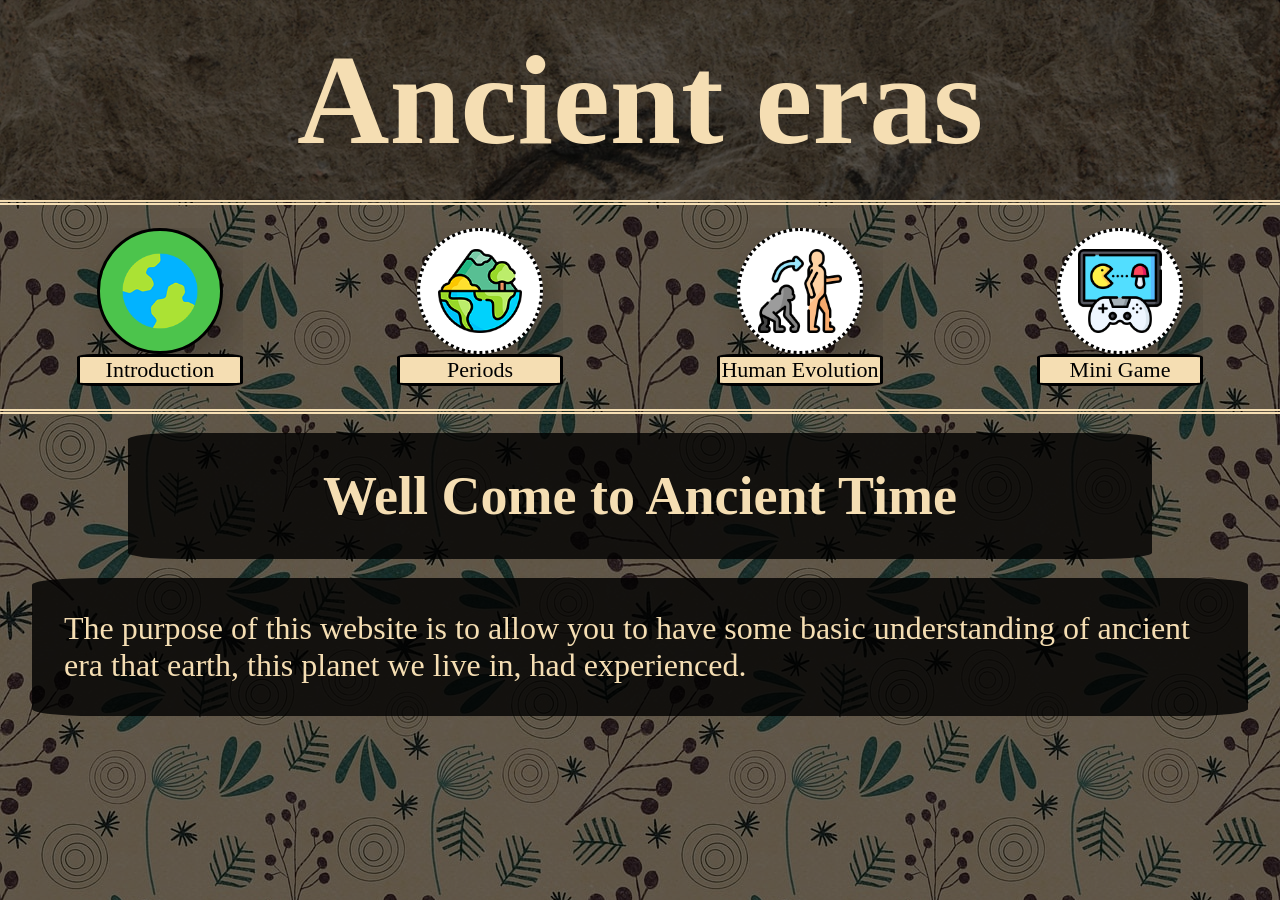
==== index.html @ f440abe7 "upload html" ====
<!DOCTYPE html>
<html lang="en">

<head>
    <meta charset="UTF-8">
    <meta name="viewport" content="width=device-width, initial-scale=1.0">
    <title>Ancient Time</title>
    <link rel="stylesheet" href="css/style.css">
    <script src="js/script.js" defer></script>
</head>

<body>
    <header>

        <!-- web header  -->
        <h1 id="header">Ancient eras</h1>

        <!-- navigation bar to different page -->
        <nav>

            <!-- button use to fold the nav buttons, use in mobile view -->
            <label for="foldNav" id="foldNavButton" class="radioButton"><img src="img/menu.png"
                    alt="icon of menu"></label>
            <input type="checkbox" id="foldNav" class="radioButton  hide">

            <!-- navigation bar located at top -->
            <div id="topNav" class="hide">

                <!-- button nav to intro page -->
                <div>
                    <!-- icon -->
                    <label for="introRadio" class="radioButtonSelected"><img src="img/global.png"
                            alt="img of earth"></label>

                    <!-- label  -->
                    <p>Introduction</p>

                    <!-- radio button  -->
                    <input type="radio" class="radioButton hide" name="sectionDisplay" id="introRadio" checked=checked>
                </div>

                <!-- button nav to period page -->
                <div>
                    <!-- icon  -->
                    <label for="periodsRadio" class="radioButton"><img src="img/nature.png"
                            alt="icon of nature"></label>

                    <!-- label  -->
                    <p>Periods</p>

                    <!-- radio button  -->
                    <input type="radio" class="radioButton hide" name="sectionDisplay" value="periods" id="periodsRadio">
                </div>

                <!-- button nav to human evolution  -->
                <div>
                    <!-- icon  -->
                    <label for="evoRadio" class="radioButton"><img src="img/evolution.png"
                            alt="icon of evolution"></label>

                    <!-- label -->
                    <p>Human Evolution</p>

                    <!-- radio button  -->
                    <input type="radio" class="radioButton hide" name="sectionDisplay" value="evo" id="evoRadio">
                </div>

                <!-- button nav to mini game page -->
                <div>
                    <!-- icon  -->
                    <label for="miniGameRadio" class="radioButton"><img src="img/game-console.png"
                            alt="icon of game"></label>

                    <!-- label -->
                    <p>Mini Game</p>

                    <!-- radio button -->
                    <input type="radio" class="radioButton hide" name="sectionDisplay" value="miniGame" id="miniGameRadio">
                </div>
            </div>


        </nav>
    </header>

    <main>

        <!-- page to intro about the web -->
        <div id="intro" class="page">

            <!-- title of the page -->
            <h2>Well Come to Ancient Time</h2>

            <!-- content of the page -->
            <p>The purpose of this website is to allow you
                to have some basic understanding of ancient
                era that earth, this planet we live in, had
                experienced.</p>
        </div>

        <!-- page to intro about different period -->
        <div id="periods" class="page hide">

            <!-- title of the page -->
            <h2>Paleozoic Era</h2>

            <!-- Time table for different period -->
            <div class="timeTable">

                <ul class="timeTableSlot">
                    <li class="timeLabel">
                        542 million years - 485 million years ago
                    </li>
                    <li class="timeSlot selected">
                        Cambrian Period
                    </li>
                </ul>


                <ul class="timeTableSlot">
                    <li class="timeLabel">
                        480 million years - 440 million years ago
                    </li>
                    <li class="timeSlot">
                        Ordovician Period
                    </li>
                </ul>


                <ul class="timeTableSlot">
                    <li class="timeLabel">
                        440 million years - 419 million years ago
                    </li>
                    <li class="timeSlot">
                        Silurian Period
                    </li>
                </ul>


                <ul class="timeTableSlot">
                    <li class="timeLabel">
                        419 million years - 358 million years ago
                    </li>
                    <li class="timeSlot">
                        Devonian Period
                    </li>
                </ul>


                <ul class="timeTableSlot">
                    <li class="timeLabel">
                        355 million years - 295 million years ago
                    </li>
                    <li class="timeSlot">
                        Carboniferous Period
                    </li>
                </ul>

                <ul class="timeTableSlot">
                    <li class="timeLabel">
                        355 million years - 295 million years ago
                    </li>
                    <li class="timeSlot">
                        Permian Period
                    </li>
                </ul>

            </div>

            <!-- section that intro cambrain period -->
            <div id="cambrianPeriod" class="period">

                <!-- sub title of the section -->
                <h3>Cambrian Period</h3>

                <!-- basic intro of the period -->
                <p>Cambrian period is the first period of
                    Phanerozoic Eon, starting from this
                    era higher animal, which has more complex
                    body structure than algae, starting to appear
                    on earth, such as Arthropoda, Bivalvia and
                    Cephalopoda.</p>

                <div>
                    <img src="img/plectronoceras_cambria.jpg" alt="image of plectronoceras">
                    <p class="remark">(Image of Cephalopoda)</p>
                </div>

                <!-- intro to the creature live in cambrain -->
                <div>
                    <img src="img/trilobita.jpeg" alt="image of trilobita">
                    <p class="remark">(Image of trilobita)</p>

                    <p class="remark">In this period, triploblastica first appeared.
                        This means creatures is able to grow out things
                        like bone, muscle and etc, this allow creatures
                        to evolute out shall, foot, pliers and etc.</p>
                </div>

                <div>
                    <img src="img/anomalocaris.jpeg" alt="image of anomalocaris">
                    <p class="remark">(Image of anomalocaris)</p>
                </div>

                <p>anomalocaris is a representative type of creature
                    that born in cambrian period, it one of the ancestors
                    of the Arthropoda
                </p>
            </div>

            <div id="ordovicianPeriod" class="period">

                <!-- title -->
                <h3>Ordovician period</h3>

                <!-- intro about the period -->
                <p>Ordovician period start with the separate and
                    movement of earth's plates, this create
                    epicontinental sea increase the living space
                    for the creatures, it also cause mineral store
                    in to land fall into sea, provide more nutrition
                    for the creatures to grow.
                </p>

                <div>
                    <img src="img/cambria_map.png" alt="world map during cambria">
                    <p class="remark">World map during cambria</p>
                </div>

                <div>
                    <img src="img/ordovician_map.png" alt="world map during ordovician">
                    <p class="remark">World map during ordovician</p>
                </div>

                <p>In this period, the separated land also create
                    different living area, so there is a great
                    increase of variety of creatures
                </p>

                <!-- intro to creatures live in this period -->
                <h3>Different kind of evolution of plectronoceras
                    in ordovician:</h3>

                <div>
                    <img src="img/cameroceras_by_willdinomaster55_dbioisf-350t.jpg" alt="image of cameroceras">
                    <p class="remark">(Image of Cameroceras)</p>
                    <p class="remark">Cameroceras is an evolution of Cephalopoda, it can grow up to 9 meter length, it
                        is a top predator of its living region.</p>
                </div>

                <div>
                    <img src="img/ascocerida.jpg" alt="image of ascocerida">
                    <p class="remark">(Image of Ascocerida)</p>
                    <p class="remark">Ascocerida is an evolution of Cephalopoda.</p>
                </div>

                <div>
                    <img src="img/tarphycerida.jpeg" alt="image of cameroceras">
                    <p class="remark">(Image of Tarphycerida)</p>
                    <p class="remark">Tarphycerida is an evolution of Cephalopoda.</p>
                </div>

                <!-- how it end -->
                <p>Ordovician end with a mass extinction, one of the
                    possible reason of this mass extinction is the
                    gamma-ray burst from space, damage the ozonosphere
                    of earth, cause the UV ray from sun kill most of the
                    plankton in water, at the same time it also create
                    particles that block the sunlight cause the temperature
                    drop.
                </p>
            </div>


            <div id="silurianPeriod" class="period">

                <!-- title -->
                <h3>Silurian period</h3>

                <!-- intro to the period -->
                <p>Silurian period has a few important things happened,
                    first due to evolution and the grow in population
                    of arthropods, some arthropods slowly move their living
                    area from sea to land, like arachnids. Second, in
                    this period, fishes evolved jaws, this means the bite
                    force of fish increase greatly, fish starting to
                    become the new predator in water.
                </p>

                <div>
                    <img src="img/silurian_fishes.jpg" alt="fishes in silurian">
                    <p class="remark">fishes in silurian</p>
                </div>

            </div>


            <div id="devonianPeriod" class="period">

                <!-- title -->
                <h3>Devonian period</h3>

                <!-- intro to the period -->
                <p>Devonian period also call a era of fish, fish make
                    use of their jaws, sharp teeth and the ability to
                    swim, they became new predator in water. This is
                    because most of the predator in the past few period
                    can only clinging to the bottom of the water, so the
                    fish can easily attack from their top.
                </p>

                <div>
                    <img src="img/devonian_underwater.jpg" alt="devonian fish underwater">
                    <p class="remark">(fishes under the water)</p>
                    <p class="remark">The fish on the drawing is call dunkleosteus
                        one of the top predator in devonian under the water, the prey
                        call Eurypterida which is the top predator in devonian period.
                    </p>
                </div>

                <p>
                    In this period, the body size and population of fish
                    had greatly increased, but be cause of that, the
                    ecological niche in water had became saturated, so
                    the lobe-finned fish had slow move to land.
                </p>

                <div>
                    <img src="img/devonian_fish_onland.jpg" alt="fish on land">
                    <p class="remark">(Fish move to land)</p>
                </div>

                <!-- how the period end -->
                <p>
                    Devonian period, also end with a mass extinction. The
                    mass extinction start with the grow in plant's
                    population, because in devonian period, there is lack
                    of creature that will eat plants, so the concentration
                    of CO2 decrease, cause the temperature to drop. At the
                    same time, the algae in water is also increased,
                    these algae dead in water will be decompose in to
                    toxic gas, poison the sea creatures.
                </p>

            </div>

            <div id="carboniferousPeriod" class="period">

                <!-- title -->
                <h3>Carboniferous period</h3>

                <!-- intro to the period -->
                <p>In this period, plant further evoluted wooden structure,
                    tree first time came to this world.
                </p>

                <div>
                    <img src="img/carboniferous_tree.png" alt="artwork of trees in carboniferous">
                    <p class="remark">(trees in carboniferous)</p>
                </div>

                <!-- intro to the creatures that live in the period -->
                <p>
                    Due the evolution of plant, earth's oxygen
                    concentration reach 35%, this allow the
                    arthropods that move to land in Silurian period
                    to grow into extremely big body size. also
                    in this period, the arthropods had evoluted into
                    similar insects etc.
                </p>

                <div>
                    <img src="img/carboniferous_bugs.jpeg" alt="artwork of bugs in carboniferous">
                    <p class="remark">(bugs in carboniferous)</p>
                </div>

                <p>
                    In this period, the quadrupeds that evoluted
                    from lobe-finned fish is able to live on land
                    already. Also the quadrupeds had evoluted into
                    newts like creatures.
                </p>

                <div>
                    <img src="img/carboniferous_quadrupeds.jpg" alt="artwork of quadrupeds in carboniferous">
                    <p class="remark">(quadrupeds in carboniferous)</p>
                    <p class="remark">The quadrupeds is call Diplocaulus,
                        one of the possible ancestor of the mammals</p>
                </div>

            </div>

            <div id="permianPeriod" class="period">

                <!-- title -->
                <h3>Permian Period</h3>

                <!-- intro to the period -->
                <p>In this period, chordates evolved amniotic membranes,
                    which freed them from dependence on water sources
                    for reproduction, allowing them to lay eggs
                    and reproduce on dry land.
                </p>

                <div>
                    <img src="img/amniotic_membrane.jpg" alt="img of showing amniotic membrane">
                    <p class="remark">(amniotic membrane)</p>
                </div>

                <!-- intro to the creature live in this period -->
                <p>
                    This led to the demise of terrestrial giant
                    arthropods such as insects, as in the past
                    the arthropods can stay away from water source
                    to avoid the great chordates predator. But
                    as chordates evolved amniotic membranes and
                    start to move to the dry land, the arthropods
                    had no where to hide. So the arthropods to
                    to evolve to small body size and mimicry to
                    survive.
                </p>

                <p>
                    In this period, chordates evolved into two branch,
                    reptilia which will evolved into dinosaur in the
                    future, another branch is mammalia which evolved
                    into mammals
                </p>

                <div>
                    <img src="img/permain_reptilia.webp" alt="artwork of reptilia in permain">
                    <p class="remark">(artwork of reptilia)</p>

                    <img src="img/permain_mammalia.jpeg" alt="artwork of mammalia in permain">
                    <p class="remark">(artwork of mammalia)</p>
                </div>

                <!-- how the period end -->
                <p>
                    Permian period, end with a mass extinction. It cause
                    by volcano eruption, a huge amount of SO<sub>2</sub> been emission
                    to the atmosphere, this cause a long period of acid rain,
                    which kill 95% species. In this mass extinction, only
                    a few type of small size mammalia survive,
                    their original ecological niche taken by reptilia and the
                    dinosaur era is going to come.

                </p>
            </div>
        </div>

        <!-- page to intro human evolution -->
        <div id="humanEVO" class="page hide">

            <h2>Evolution of human</h2>

            <!-- a timeline can navigate user to the specific evo stage -->
            <div id="timeLine">
                <form action="#" method="get" onsubmit="return false">

                    <h3>How many years ago: </h3>

                    <input type="range" name="yearsAgoBar" value="0">

                    <div>
                        <input type="number" name="yearsAgoNum" value="-542000000" min="-542000000" max="0">
                        <sub>(Years Ago)</sub>
                    </div>

                    <button type="submit"><strong>Go</strong></button>

                </form>
            </div>

            <div id="stageDetail">

                <!-- evo stage in cambrain period -->
                <div id="yunnanozoon" class="evoStage">
                    <h2>Yunnanozoon:</h2>
                    <p>Yunnanozoon was found in Cambrian period,
                        yunnanozoon is one of the oldest vertebrate
                        in the world.
                    </p>

                    <div>
                        <img src="img/yunnanozoon.jpg" alt="image of yunnanozoon">
                        <p class="remark">(image of yunnanozoon)</p>
                    </div>
                </div>

                <!-- evo stage in ordovician period -->
                <div id="agnatha" class="evoStage">
                    <h2>Agnatha:</h2>
                    <p>Agnatha was found in Ordovician period,
                        the creatures like yunnanozoon had evolve
                        into fish-like structure, but it is different
                        from the fish that we known.
                    </p>

                    <div>
                        <img src="img/agnatha.jpg" alt="image of agnatha">
                        <p class="remark">(image of agnatha)</p>
                    </div>
                </div>


                <!-- evo stage in devonian period -->
                <div id="entelognathusPrimordialis" class="evoStage">
                    <h2>Entelognathus Primordialis:</h2>
                    <p>Entelognathus Primordialis was found in the end of
                        Silurian period and Devonian period, the lobe-finned
                        fish evolved jaws and some fish try to move to land
                        for more survive resources.
                    </p>

                    <div>
                        <img src="img/entelognathusPrimordialis.jpeg" alt="image of entelognathus primordialis">
                        <p class="remark">(image of entelognathus primordialis)</p>
                    </div>
                </div>


                <!-- evo stage in carboniferous period -->
                <div id="lepospondyli" class="evoStage">
                    <h2>Lepospondyli: </h2>
                    <p>Lepospondyli was found in carboniferous period
                        at this period, the lobe-finned fish evolved
                        into land animal and the ancestors of mammals.
                    </p>

                    <div>
                        <img src="img/carboniferous_quadrupeds.jpg" alt="image of lepospondyli">
                        <p class="remark">(image of lepospondyli)</p>
                    </div>
                </div>


                <!-- evo stage in triassic period -->
                <div id="megazostrodon" class="evoStage">
                    <h2>Megazostrodon: </h2>
                    <p>Megazostrodon was found in triassic period, after
                        the mass extinction happened in permian and the
                        evolve of dinosaur, the mammals evolved into small
                        body size to survive through the period.
                    </p>

                    <div>
                        <img src="img/megazostrodon.webp" alt="image of megazostrodon">
                        <p class="remark">(image of megazostrodon)</p>
                    </div>
                </div>


                <!-- evo stage in after the Cretaceous extinction period -->
                <div id="plesiadapis" class="evoStage">
                    <h2>Plesiadapis:</h2>
                    <p>Plesiadapis is one of the oldest primates animal,
                        the world is cover with forest after the Cretaceous
                        extinction, so the megazostrodon evolved to able to
                        live on trees.
                    </p>

                    <div>
                        <img src="img/plesiadapis.jpg" alt="image of plesiadapis">
                        <p class="remark">(image of plesiadapis)</p>
                    </div>
                </div>

                <!-- first able to stand straight -->
                <div id="australopithecus" class="evoStage">
                    <h2>Australopithecus:</h2>
                    <p>Australopithecus is evolved plesiadapis, due to
                        climate change, the forest on earth start to decrease
                        the plesiadapis have to come down from trees and survive
                        on land, that cause the evolution from plesiadapis to
                        Australopithecus.
                    </p>

                    <div>
                        <img src="img/australopithecus.webp" alt="image of australopithecus">
                        <p class="remark">(image of australopithecus)</p>
                    </div>
                </div>

                <!-- first turn into human -->
                <div id="homoErectus" class="evoStage">
                    <h2>Homo erectus: </h2>
                    <p>Homo erectus is the further evolved of australopithecus,
                        as the brain capacity increase, homo erectus start to
                        gain intelligence, so homo erectus learned how to craft
                        and use tool to help with their survive.
                    </p>

                    <div>
                        <img src="img/homoErectus.jpg" alt="image of homo erectus">
                        <p class="remark">(image of homo erectus)</p>
                    </div>
                </div>

                <!-- mordern human -->
                <div id="homoSapiens" class="evoStage">
                    <h2>Homo Sapiens: </h2>
                    <p>Homo Sapiens is the further evolved of Homo erectus,
                        the brain capacity further increase and this is our
                        modern human.
                    </p>

                    <div>
                        <img src="img/homoSapiens.jpeg" alt="image of homo sapiens">
                        <p class="remark">(image of homo sapiens)</p>
                    </div>
                </div>
            </div>
        </div>

        <div id="miniGame" class="page hide">

            <!-- image to show the evolution -->
            <div id="creatureImage">
                <img src="img/yunnanozoon.jpg" alt="image of current creature">
            </div>

            <!-- intro talks about the situation of the creature -->
            <div id="creatureIntro">
                <div>
                    <p><strong>Intro: </strong></p>
                    <p>-</p>
                </div>
            </div>

            <!-- game status ui -->
            <div id="gameStatus">

                <!-- current period the game is in -->
                <div id="currentPeriod">
                    <p><strong>Period: </strong></p>
                    <p>-</p>
                </div>

                <!-- current creature player evolute to -->
                <div id="currentCreature">
                    <p><strong>Creature: </strong></p>
                    <p>-</p>
                </div>

                <!-- progress of current evolute stage -->
                <div id="progress">
                    <p><strong>Progress:</strong></p>
                    <p></p>
                </div>
            </div>

            <!-- area where game take place -->
            <div id="gameField">
                <div id="player"></div>
                <div id="evoluteButtons">
                    <button>-</button>
                    <button>-</button>
                </div>
            </div>

            <!-- button that control game flow -->
            <div id="gameControl">
                <div>
                    <button>Start</button>
                    <button>Pause</button>
                </div>
            </div>
        </div>

        <!-- button help player move to top of the page -->
        <div id="returnTop" class="hide">
            <img src="img/top.png" alt="image of up arrow">
        </div>

    </main>

    <footer>

    </footer>
</body>

</html>
---- css/style.css ----
/* clear default css */
* {
    margin: 0;
    padding: 0;

    /* clear the style of the list */
    list-style-type: none;

    overflow-x: hidden;
}

/* change the font size of h1  */
h1 {
    font-size: 10vw;
}

/* change the font color  */
h1,
h2,
h3,
p {
    color: wheat;
}

/* set the max width of the img to the width of the screen */
img {
    max-width: 100vw;
}

/* hide class, all the element in this hide will be hide */
.hide {
    display: none;
}

header,
main,
footer
{
    width: 100%;
}

#header {
    
    z-index: 2;

    /* set to fixed position  */
    position: fixed;
    top: 0vw;

    /* set to flex and set the element to center  */
    display: flex;
    justify-content: center;
    align-items: center;

    /* set the size of the header */
    width: 100%;
    height: 20vw;

    /* set the background */
    background-size: cover;
    background-image: linear-gradient(rgba(0, 0, 0, 0.6), rgba(0, 0, 0, 0.6)), url("../img/fossil.webp");
}

header nav {

    /* set to higher layer  */
    z-index: 2;

    /* set to fixed position  */
    position: fixed;
    top: 3vw;
    left: 2.5vw;
}

#topNav p {

    /* set to responsive font size */
    font-size: 5vw;

    text-align: left;

    /* set the font color to black  */
    color: black;

    /* set the border  */
    border: 0.3vw solid black;
    border-radius: 15%;

    /* set the background  */
    background-color: rgb(245, 222, 179);
}

nav div#topNav>div {

    /* set to flex, and set the child's position to center */
    display: flex;
    align-items: center;

    /* set the margin to left some space between */
    margin-top: 1vw;
    margin-bottom: 1vw;
}

label.radioButton {

    /* set to flex and center the childs */
    display: inline-flex;
    justify-content: center;
    align-items: center;

    /* set the size of the button */
    width: 13vw;
    height: 13vw;

    /* set the border */
    border: 0.3vw dotted black;

    /* make the button to a circle */
    border-radius: 50%;

    /* set the background  */
    background: repeating-linear-gradient(to right, rgb(76, 196, 76) 0% 50%, white 50% 100%);
    background-size: 500%;
    background-position-x: 99%;
    box-shadow: 1vw 1vw 3vw rgba(15, 15, 15, 0.25);
}

label.radioButton:hover {

    /* player animation when hover */
    animation: radioButtnHover 0.8s forwards;
}

/* style of nav button been selected */
label.radioButtonSelected {

    display: inline-flex;
    justify-content: center;
    align-items: center;

    border: 0.3vw solid black;

    width: 13vw;
    height: 13vw;

    border-radius: 50%;

    background-color: rgb(76, 196, 76);
    box-shadow: 1vw 1vw 3vw rgba(15, 15, 15, 0.25);
}

/* set the size of the icon image  */
label.radioButton img,
label.radioButtonSelected img {
    width: 70%;
    height: 70%;
}

/* the style of fold nav button been selected */
label#foldNavButton.radioButtonSelected {
    background-color: rgb(255, 49, 49);
}

#foldNavButton.radioButton img {

    /* rotate the icon to 0 degree when not selected */
    transform: rotate(0deg);
    transition: rotate 0.5s;
}

#foldNavButton.radioButtonSelected img {

    /* rotate the icon to 90 degree when selected */
    transform: rotate(90deg);
    transition: rotate 0.5s;
}

body {
    
    /* set top offset for fixed header*/
    position: relative;
    top: 20vw;

    /* set background  */
    background-image: linear-gradient(rgba(0, 0, 0, 0.6), rgba(0, 0, 0, 0.6)), url(../img/flowers-8541890_640.jpg);
}

/* set the font size of the title */
div.page h2 {
    text-align: center;
    font-size: 7vw;
}

/* set the font size of the sub title */
div.page h3 {
    text-align: center;
    font-size: 6vw;
}

/* set the font size of the content */
div.page p {

    font-size: 5vw;
}

/* set the style of image show in the page */
div.page img {

    width: 90%;

    margin-left: 5%;
    margin-top: 1.5vw;

    border-radius: 5%;
}

/* style of element in periods and human evolution page  */
div.page#periods>div,
div.page#humanEVO>div>div {

    width: 90vw;

    margin-left: 2.5vw;
    margin-top: 5vw;
    margin-bottom: 5vw;

    padding: 2.5vw;

    border: 0.3vw double green;

    background-color: rgba(255, 255, 255, 0.6);
}

div.page#periods>div{

    /* set the size of background */
    background-size: 100% auto;

    /* apply fade in animation to element in periods */
    animation: fadeIn 1s forwards;
}

/* set the background image */
div.page div#cambrianPeriod {

    background-image: linear-gradient(rgba(255, 255, 255, 0.3), rgba(255, 255, 255, 0.3)), url("../img/cambrian.jpeg");
}

/* set the background image */
div.page div#ordovicianPeriod {

    background-image: linear-gradient(rgba(255, 255, 255, 0.3), rgba(255, 255, 255, 0.3)), url("../img/ordovician.jpg");
}

/* set the background image */
div.page div#devonianPeriod {

    background-image: linear-gradient(rgba(255, 255, 255, 0.3), rgba(255, 255, 255, 0.3)), url("../img/devonian.webp");
}

/* set the background image */
div.page div#silurianPeriod {

    background-image: linear-gradient(rgba(255, 255, 255, 0.3), rgba(255, 255, 255, 0.3)), url("../img/silurian.jpeg");
}

/* set the background image */
div.page div#carboniferousPeriod {

    background-image: linear-gradient(rgba(255, 255, 255, 0.3), rgba(255, 255, 255, 0.3)), url("../img/carboniferous.jpg");
}

/* set the background image */
div.page div#permianPeriod {

    background-image: linear-gradient(rgba(255, 255, 255, 0.3), rgba(255, 255, 255, 0.3)), url("../img/permain.webp");
}

/* set the default for the element in human evolution page (prepare for animation) */
div.page#humanEVO>div>div{

    position: relative;
    left: -50%;

    opacity: 0%;
}

/* set the size of the element in periods and human evolution page */
div.page p,
div.page h2,
div.page h3,
div.page#periods>div>div,
div.page#humanEVO>div>div>div {
    width: 90%;

    margin-left: 2.5%;
    margin-top: 1.5vw;
    margin-bottom: 1.5vw;

    padding: 2.5%;

    border-radius: 5%;

    background: rgba(0, 0, 0, 0.8);
}

/* set the sub-sub title */
div.page div div h3 {

    font-size: 4vw;
    background: none;
}

/* set the style of the remark of the image */
div.page p.remark {

    font-size: 3vw;

    width: 90%;

    margin-left: 2.5%;
    margin-top: 0;
    margin-bottom: 0;

    padding: 2.5%;

    background: none;
}

/* set the time table in periods page  */
div.page#periods div.timeTable {
    
    display: grid;

    margin-top: 1.5vw;
    margin-left: 5vw;
    margin-right: 5vw;

    padding: 0;

    border: 0;
    border-top: 0.3vw solid black;
    border-left: 0.3vw solid black;

    /* each row have 3 equal size column */
    grid-template-columns: repeat(3, 1fr);

    /* left some gap vertically */
    row-gap: 1vw;

    background-color: transparent;
}

div.timeTable ul.timeTableSlot {

    display: grid;

    /* set up and down equal height cell  */
    grid-template-rows: 1fr 1fr;
}

/* set the label and content of cell in time table  */
div.timeTable ul.timeTableSlot li.timeLabel,
div.timeTable ul.timeTableSlot li.timeSlot {

    /* center the content element */
    display: flex;
    align-items: center;
    justify-content: center;

    grid-column-start: auto;

    font-size: 3vw;
    text-align: center;

    /* left some space from border  */
    padding-top: 1vw;
    padding-bottom: 1vw;

    border-bottom: 0.3vw solid black;
    border-right: 0.3vw solid black;
}

/* set the style of the label  */
div.timeTable ul.timeTableSlot li.timeLabel {

    grid-row-start: 1;
    grid-row-end: 2;

    background: linear-gradient(white 0%, rgb(76, 196, 76));
}

/* set the style of the time slot  */
div.timeTable ul.timeTableSlot li.timeSlot {

    grid-row-start: 2;
    grid-row-end: 3;

    background: radial-gradient(white 0% 60%, rgb(76, 196, 76));

    /* set the size bigger (preapre for aniamtion, so when selected just make the bacground smaller) */
    background-size: 400%;

    /* center the bakcground  */
    background-position: 50% 50%;

    transition: background-size 1s;
}

div.timeTable ul.timeTableSlot li.timeSlot.selected {
    background-size: 100%;

    transition: background-size 0.25s;
}

/* set the sub title in time line navigation */
div#humanEVO>div#timeLine>form>h3{

    width: 80%;

    margin-left: 7.5%;
}

/* set size of the block in time line nav  */
div#humanEVO>div#timeLine>form>div{

    width: 90%;

    margin-left: 10%;
}

/* set the style of the time line */
div#humanEVO>div#timeLine>form input[type=range]{

    width: 90%;

    margin-left: 5%;

    margin-top: 3.5vw;
    margin-bottom: 3.5vw;

    height: 3.5vw;

}

/* set the style of the number input  */
div#humanEVO>div#timeLine>form input[type=number]{

    display: inline;

    flex-direction: row;

    width: 65%;
    height: 8vw;

    text-align: center;
    font-size: 4.5vw;

}

/* set the style of the number input unit */
div#humanEVO>div#timeLine>form sub{

    display: inline;
    width: auto;

    color: wheat;

    font-size: 4vw;

    padding: 0;
    margin: 0;

    background: none;

}

/* set the style of the button in time line nav */
div#humanEVO>div#timeLine>form button{

    width: 35%;
    height: 8vw;

    margin-top: 5vw;
    margin-left: 32.5%;

    font-size: 4.5vw;
}

/* set the style of return top button  */
div#returnTop{

    /* set to fixed positon (bottom right) */
    position: fixed;
    bottom: 2vw;
    right: 2vw;

    /* set the size */
    width: 11vw;
    height: 11vw;

    border: 0.3vw solid black;
    border-radius: 50%;
    
    background-color: white;
}

/* set the size of the icon */
div#returnTop>img{

    width: 80%;
    height: 80%;

    margin-top: 10%;
    margin-left: 10%;
}

/* set the style of the mini game  */
div#miniGame:not(.hide){

    display: grid;

    margin-top: 5vw;

    width: 100vw;
    grid-template-columns:  1fr 50vw 1fr;
}

/* set the cell for game status */
div#miniGame>div#gameStatus{

    grid-row-start: 2;
    grid-row-end: 3;

    grid-column-start: 3;
    grid-column-end: 4;
}

/* set the cell for creature intro */
div#miniGame>div#creatureIntro{
    grid-row-start: 2;
    grid-row-end: 3;

    grid-column-start: 1;
    grid-column-end: 2;
}

div#miniGame>div#creatureIntro>div{

    /* set the flow to right to make the creature intro close to game field  */
    float: right;
}

/* set the style of hte creature intro and game status */
div#miniGame>div#creatureIntro>div,
div#miniGame>div#gameStatus>div{

    display: grid;

    width: 90%;

    grid-template-columns: 1fr;

    margin-top: 1vw;
    margin-bottom: 1vw;

    background-color: white;
}

/* set the style of the content in creature intro and game status */
div#miniGame>div#creatureIntro>div>p,
div#miniGame>div#gameStatus>div>p{

    /* set font size  */
    font-size: 2vw;

    /* set font color  */
    color: black;

    width: 100%;

    border: 0.2vw solid black;
    border-radius: 0;
    margin: 0;
    padding: 0;

    background: wheat;
    
}

/* set the text of the label to center */
div#miniGame>div#creatureIntro>div>p:first-of-type,
div#miniGame>div#gameStatus>div>p:first-of-type{

    text-align: center;
}

/* set the style of the stage progress */
div#miniGame>div#gameStatus>div#progress>p:nth-child(2){

    width: 0%;
    height: 3vw;

    background: gold;

    transition: width 0.5s;
}

/* set the style of the game field  */
div#miniGame>div#gameField{

    /* set the cell for game field  */
    grid-row-start: 2;
    grid-row-end: 3;

    grid-column-start: 2;
    grid-column-end: 3;

    /* center itself  */
    align-self: center;
    justify-self: center;

    border: 0.3vw solid black;

    width: 45vw;
    height: 45vw;
    
    background-color: rgb(165, 165, 165);
    overflow: hidden;
}

/* set the style of the player  */
div#miniGame>div#gameField>div#player{

    position:relative;

    top: 48%;
    left: 48%;

    width: 4%;
    height: 4%;

    border-radius: 50%;
    
    background: radial-gradient(gold 50%, black 50%);
}

/* set the style of the food */
div#miniGame>div#gameField>div.food{

    position: relative;

    width: 2%;
    height: 2%;

    border-radius: 50%;
    
    background: radial-gradient(green 50%, black 50%);
}

/* set the style of the creature image  */
div#miniGame>div#creatureImage{
    
    display: flex;

    height: 30vw;

    justify-content: center;
    align-items: center;

    padding-top: 1vw;
    padding-bottom: 1vw;

    grid-row-start: 1;
    grid-row-end: 2;

    grid-column-start: 2;
    grid-column-end: 3;

    border: 0.3vw solid black;
    background: white;
}

/* set the size of the creature image  */
div#miniGame>div#creatureImage>img{
    
    margin:  0;

    max-height: 90%;
    max-width: 90%;

}

/* set the cell for game control ui  */
div#miniGame>div#gameControl{

    grid-row-start: 3;
    grid-row-end: 4;

    grid-column-start: 2;
    grid-column-end: 3;
}

/* set the style for game control button  */
div#miniGame>div#gameControl>div>button{

    width: 35%;
    height: 7.5vw;

    margin-top: 1vw;
    font-size: 3vw;
}

div#miniGame>div#gameControl>div>button:first-child{

    margin-left: 5%;
}

div#miniGame>div#gameControl>div>button:last-child{

    float: right;
    margin-right: 5%;
}


/* set the style for evolute buttons  */
div#miniGame>div#gameField>div#evoluteButtons{

    position: relative;
    z-index: 2;
    margin-top: 33%;
    height: 30%;
    background-color: rgba(0, 0, 0, 0.6);

}

/* set the style for evolute button  */
div#miniGame>div#gameField>div#evoluteButtons>button{

    width: 35%;
    height: 37.5%;

    margin-top: 10.125%;
    font-size: 1.5vw;
}

div#miniGame>div#gameField>div#evoluteButtons>button:first-child{

    margin-left: 5%;
}

div#miniGame>div#gameField>div#evoluteButtons>button:last-child{

    float: right;
    margin-right: 5%;
}


footer {
    background-color: rgb(56, 56, 56);
}

/* desktop break point  */
@media screen and (min-width: 801px) {

    #header {

        /* set position to default  */
        position: initial;
        
        /* set to a fixed font size */
        font-size: 60;

        /* set fixed height  */
        height: 200px;
    }

    header nav {
        
        /* set position back to default  */
        position: initial;
    }

    #topNav {

        /* set to horizontal inline  */
        display: flex;
        align-items: flex-start;
        justify-content: space-around;

        border-top: 5px double wheat;
        border-bottom: 5px double wheat;

        padding-top: 10px;
        padding-bottom: 10px;
    }

    nav div#topNav>div {

        /* set to vertical inline  */
        display: flex;
        align-items: center;
        flex-direction: column;

        margin-top: 1vw;
        margin-bottom: 1vw;
    }

    label.radioButton {

        /* set button to fixed size  */
        width: 120px;
        height: 120px;

        border: 3px dotted black;
    }

    label.radioButtonSelected {

        /* set button to fixed size  */
        width: 120px;
        height: 120px;

        border: 3px solid black;
    }

    #topNav p {

        /* set to fixed size  */
        width: 160px;

        /* set to fixed font size  */
        font-size: 22px;
        text-align: center;

        border-radius: 10%;

        border: 3px solid black;
    }

    /* hide the nav button */
    #foldNavButton
    {
        display: none;
    }

    body {

        /* set position to default  */
        position: initial;
    }

    div.page#periods:not(.hide){

        /* turn the page to vertical parallel */
        display: grid;

        grid-template-columns: 30% 70%;
    }

    div.page#periods>h2
    {
        grid-column-start: 1;
        grid-column-end: 3;
        grid-row-start: 1;
        grid-row-end: 2;
    }

    /* reformate the time table to vertical */
    div.page#periods div.timeTable {

        display: grid;
        justify-content: initial;
        justify-self: center;

        width: 85%;
        max-width: 450px;

        height: 620px;

        overflow-y: scroll;
        scroll-behavior: smooth;

        grid-column-start: 1;
        grid-column-end: 2;

        padding-top: 20px;
        padding-bottom: 20px;

        margin-top: 0;
        margin-left: 0;
        margin-right: 0;

        border: 3px double gold;

        /* each row have 3 equal size column */
        grid-template-columns: auto;
        grid-template-rows: repeat(auto-fill, 400px);

        row-gap: 0;
    }

    div.page#humanEVO>div#stageDetail{

        display: flex;
        flex-wrap: wrap;
    }
    
    /* make the content element can be display in inline  */
    div.page#humanEVO>div#stageDetail>div.evoStage,
    div.page#periods>div:not(.hide) {

        display: flex;
        flex-wrap: wrap;
        justify-content: center;

        margin-top: 0;

        border: 3px double lightgreen;
    }

    /* put to content element in periods page to specific cell  */
    div.page#periods>div:not(.hide, .timeTable) {

        grid-column-start: 2;
        grid-column-end: 3;

        width: 60vw;

        margin-left: 0px;

        background-size: cover;
        background-position: 50% 50%;
    }

    /* set the max size of content element  */
    div.page#periods>div>div {

        max-width: 350px;

        margin: 15px;
    }


    div.page div div h3,
    div.page h3 {

        width: 70%;

        margin-left: 15%;
        margin-right: 15%;

        text-align: center;

        /* set to fixed font size  */
        font-size: 48px;
    }

    div.page h2 {

        width: 80%;

        margin-left: 10%;
        margin-right: 10%;

        text-align: center;

        /* set to fixed font size  */
        font-size: 54px;
    }

    div.page>h2
    {
        /* clear the padding  */
        padding-right: 0;
        padding-left: 0;
    }

    div.page p {

        /* set fixed font size  */
        font-size: 32px;
    }

    
    div.page img {

        width: 90%;

        margin-left: 5%;
        margin-top: 10px;

        border-radius: 5%;
    }

    div.page p.remark {

        /* set to a fixed font size */
        font-size: 22px;

        padding-top: 10px;
        padding-bottom: 10px;

        padding-left: 6%;

        width: 90%;
    }

    div.timeTable ul.timeTableSlot{

        height: 400px;
        grid-template-rows: 200px 200px;
    }

    div.timeTable ul.timeTableSlot li.timeLabel,
    div.timeTable ul.timeTableSlot li.timeSlot {
        display: flex;
        align-items: center;
        justify-content: center;

        grid-column-start: auto;

        /* set to a fixed font size */
        font-size: 28px;
        text-align: center;

        padding-top: 1vw;
        padding-bottom: 1vw;

        border: 2px solid black;
    }


    div#humanEVO>div#timeLine>form>h3{

        width: 70%;

        /* set to a fixed font size */
        font-size: 48px;
    
        margin-left: 12.5%;

        margin-bottom: 35px;
    }
    
    div#humanEVO>div#timeLine>form input[type=range]{
    
        width: 90%;
    
        margin-left: 5%;
    
        margin-top: 0;
        margin-bottom: 35px;
    
        height: 3.5vw;
    
    }
    
    div#humanEVO>div#timeLine>form input[type=number]{
    
        /* set a max height to prevent become too big */
        display: inline;

        width: 83%;
        height: 120px;

        text-align: center;

        /* set to a fixed font size */
        font-size: 44px;
    
    }
    
    div#humanEVO>div#timeLine>form>div{
    
        width: 80%;
    
        margin-left: 10%;
    }
    
    div#humanEVO>div#timeLine>form sub{
    
        display: inline;
        vertical-align: bottom;
    
        color: wheat;

        /* set to a fixed font size */
        font-size: 18px;
        text-align: end;
    
        padding: 0;
        margin: 0;
    
        background: none;
    
    }
    
    div#humanEVO>div#timeLine>form button{
    
        text-align: center;
        
        width: 18%;
        height: 90px;
    
        margin-top: 35px;
        margin-bottom: 35px;

        margin-left: 41%;

        /* set to a fixed font size */
        font-size: 44px;
    }

    div#humanEVO>div#stageDetail>div.evoStage>p,
    div#humanEVO>div#stageDetail>div.evoStage>div{

        /* set content to inline  */
        display: inline;

        width: 38%;

        margin-left: 15px;
        margin-right: 15px;
    }


    div#returnTop
    {
        /* set a max size to prevent become too big */
        width: 120px;
        height: 120px;

        border: 3px solid black;
    }


    div#miniGame:not(.hide){

        /* set a max width to prevent become too big */
        margin-top: 20px;

        max-width: 1000px;

        grid-template-columns: 1fr 1fr 1fr;
    }
    
    div#miniGame>div#creatureIntro>div{
    
        /* set the float and left some margin between  */
        float: left;
        margin-left: 5%;
    }

    div#miniGame>div#gameStatus>div{

        /* set the float and left some margin between  */
        float: right;
        margin-right: 5%;

    }
    
    div#miniGame>div#creatureIntro>div,
    div#miniGame>div#gameStatus>div{

        /* set a fixed margin  */
        margin-top: 20px;
        margin-bottom: 20px;
    }
    
    div#miniGame>div#creatureIntro>div>p,
    div#miniGame>div#gameStatus>div>p{
    
        /* set to a fixed font size */
        font-size: 24px;
    
        border: 2px solid black;
    }
    
    div#miniGame>div#gameStatus>div#progress>p:nth-child(2){
    
        /* set a max height to prevent become too big */
        max-height: 24px;
    }
    
    div#miniGame>div#gameField{

        /* set a max size to prevent become too big */
        max-width: 380px;
        max-height: 380px;
    
        border: 2px solid black;
    }
    
    div#miniGame>div#creatureImage{
    
        /* set a max size to prevent become too big */
        max-width: 380px;
        max-height: 230px;
    
        justify-self: center;
    
        border: 2px solid black;
    }
    
    div#miniGame>div#creatureImage>img{
        
        /* set a max size to prevent become too big */
        width: 45vw;
        max-height: 90%;
        max-width: 90%;
    }
    
    div#miniGame>div#gameControl>div>button{

        /* set a max height and font size to prevent become too big */
        max-height: 75px;
    
        margin-top: 10px;
        font-size: 24px;
    }
    
    div#miniGame>div#gameField>div#evoluteButtons>button{

        /* set to a fixed font size */
        font-size: 18px;
    }
}

/* animation when hover on the nav button  */
@keyframes radioButtnHover {
    0% {
        background-position-x: 99%;
    }

    100% {
        background-position-x: 0%;
    }

}

/* animaton for returntop enter  */
@keyframes returnTopEnter{

    0%{
        right: -15vw;
    }

    100%{
        right: 2vw;
    }
}

/* animation to fade in  */
@keyframes fadeIn{

    0%{
        position: relative;
        left: 50%;
        opacity: 0%;
    }

    100%{
        position: relative;
        left: 0%;
        opacity: 100%;
    }
}
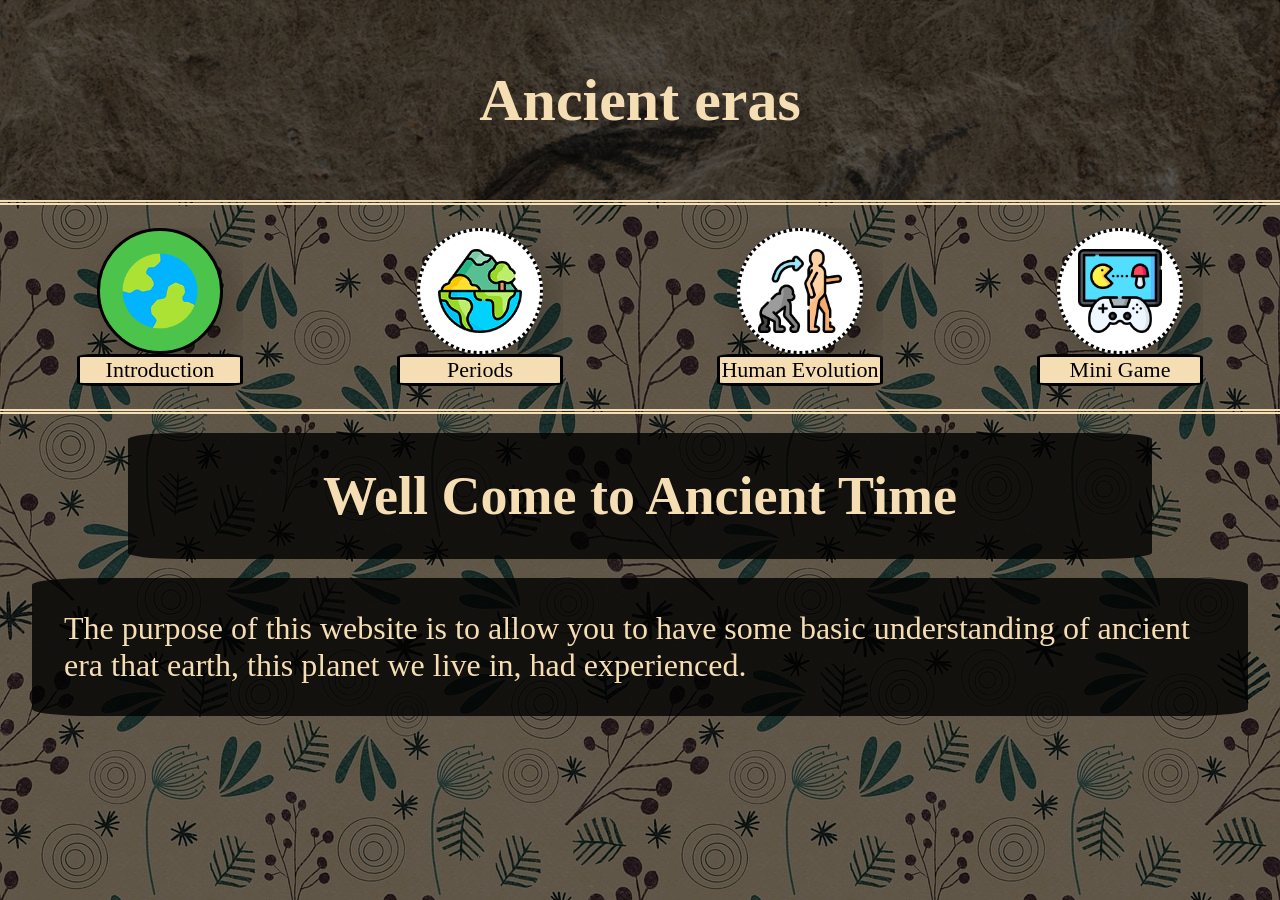
==== commit f32708b2: "re arrange layout of the minigame" ====
--- a/index.html
+++ b/index.html
@@ -646,7 +646,7 @@
                 <!-- progress of current evolute stage -->
                 <div id="progress">
                     <p><strong>Progress:</strong></p>
-                    <p></p>
+                    <p>-</p>
                 </div>
             </div>
 
--- a/css/style.css
+++ b/css/style.css
@@ -572,7 +572,7 @@
 div#miniGame>div#gameStatus>div>p{
 
     /* set font size  */
-    font-size: 2vw;
+    font-size: 3vw;
 
     /* set font color  */
     color: black;
@@ -599,7 +599,6 @@
 div#miniGame>div#gameStatus>div#progress>p:nth-child(2){
 
     width: 0%;
-    height: 3vw;
 
     background: gold;
 
@@ -737,11 +736,11 @@
 /* set the style for evolute button  */
 div#miniGame>div#gameField>div#evoluteButtons>button{
 
-    width: 35%;
-    height: 37.5%;
-
-    margin-top: 10.125%;
-    font-size: 1.5vw;
+    width: 40%;
+    height: 55%;
+
+    margin-top: 8%;
+    font-size: 2.5vw;
 }
 
 div#miniGame>div#gameField>div#evoluteButtons>button:first-child{
@@ -769,7 +768,7 @@
         position: initial;
         
         /* set to a fixed font size */
-        font-size: 60;
+        font-size: 60px;
 
         /* set fixed height  */
         height: 200px;
@@ -1152,11 +1151,37 @@
         margin-left: 5%;
     }
 
+    div#miniGame>div#creatureIntro{
+    
+        grid-row-start: 2;
+        grid-row-end: 3;
+
+        grid-column-start: 3;
+        grid-column-end: 4;
+    }
+
     div#miniGame>div#gameStatus>div{
 
+        width: 28%;
+
         /* set the float and left some margin between  */
-        float: right;
-        margin-right: 5%;
+        float: inline-start;
+        margin: 0;
+
+    }
+
+    div#miniGame>div#gameStatus{
+
+        display: flex;
+
+        justify-content: space-evenly;
+        
+
+        grid-row-start: 1;
+        grid-row-end: 2;
+        
+        grid-column-start: 1;
+        grid-column-end: 4;
 
     }
     
@@ -1169,18 +1194,15 @@
     }
     
     div#miniGame>div#creatureIntro>div>p,
-    div#miniGame>div#gameStatus>div>p{
+    div#miniGame>div#gameStatus>div>p,
+    div#miniGame>div#gameStatus>div#progress>p:nth-child(2){
     
         /* set to a fixed font size */
         font-size: 24px;
+
+        height: auto;
     
         border: 2px solid black;
-    }
-    
-    div#miniGame>div#gameStatus>div#progress>p:nth-child(2){
-    
-        /* set a max height to prevent become too big */
-        max-height: 24px;
     }
     
     div#miniGame>div#gameField{
@@ -1192,6 +1214,15 @@
         border: 2px solid black;
     }
     
+    div#miniGame>div#creatureImage{
+
+            grid-row-start: 2;
+            grid-row-end: 3;
+
+            grid-column-start: 1;
+            grid-column-end: 2;
+    }
+
     div#miniGame>div#creatureImage{
     
         /* set a max size to prevent become too big */
@@ -1223,7 +1254,7 @@
     div#miniGame>div#gameField>div#evoluteButtons>button{
 
         /* set to a fixed font size */
-        font-size: 18px;
+        font-size: 24px;
     }
 }
 
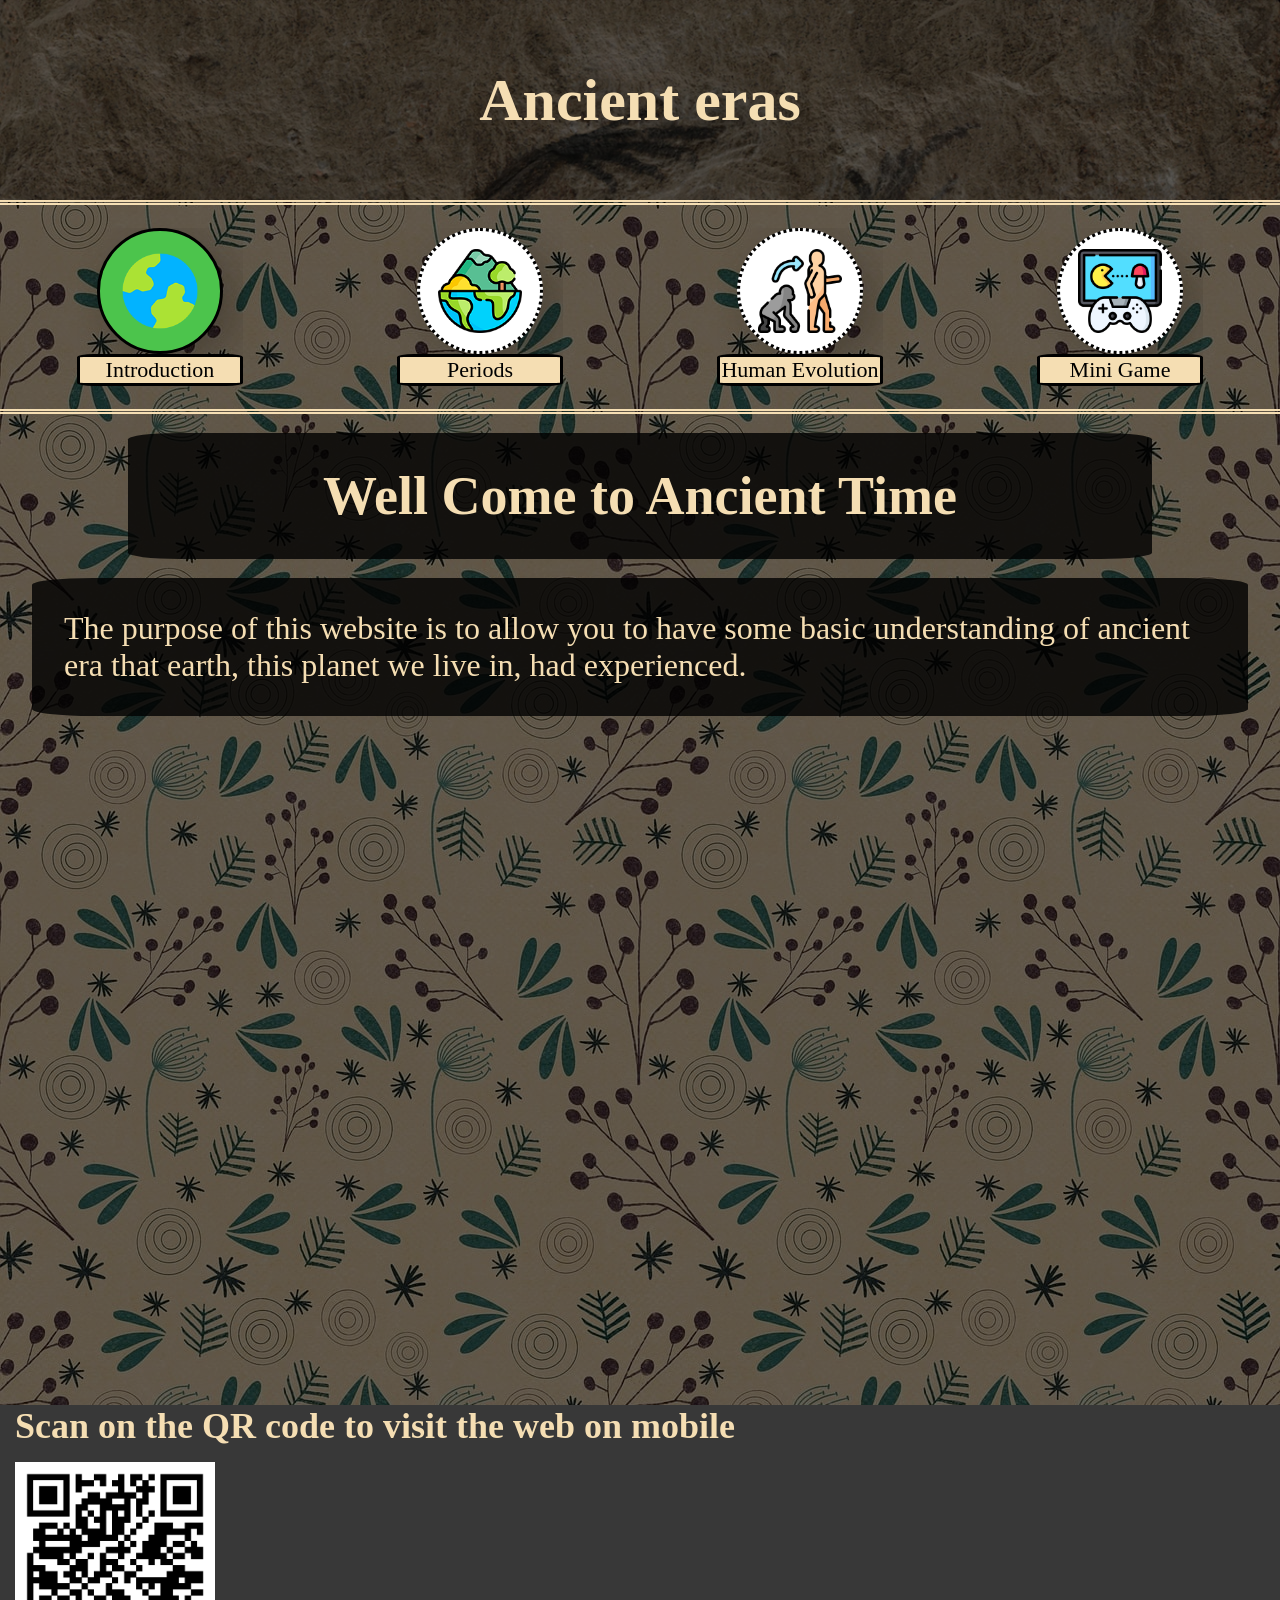
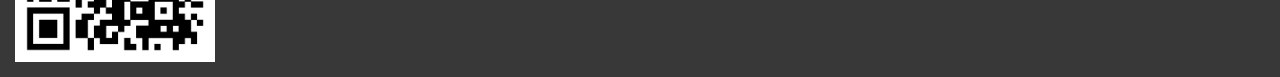
==== commit 260d13b9: "add in qr code" ====
--- a/index.html
+++ b/index.html
@@ -676,7 +676,8 @@
     </main>
 
     <footer>
-
+        <h1>Scan on the QR code to visit the web on mobile</h1>
+        <img src="img/qr.png" alt="qr code of the web">
     </footer>
 </body>
 
--- a/css/style.css
+++ b/css/style.css
@@ -176,7 +176,7 @@
 }
 
 body {
-    
+
     /* set top offset for fixed header*/
     position: relative;
     top: 20vw;
@@ -754,10 +754,21 @@
     margin-right: 5%;
 }
 
-
 footer {
+
     background-color: rgb(56, 56, 56);
 }
+
+footer>h1{
+
+    display: none;
+}
+
+footer>img{
+
+    display: none;
+}
+
 
 /* desktop break point  */
 @media screen and (min-width: 801px) {
@@ -1256,6 +1267,25 @@
         /* set to a fixed font size */
         font-size: 24px;
     }
+
+    footer
+    {
+        margin-top: calc(100vh - 230px);
+    }
+
+    footer>h1
+    {
+        display: block;
+        margin-left: 15px;
+        font-size: 36px;
+    }
+
+    footer>img
+    {
+        display: block;
+        margin: 15px;
+        width: 200px;
+    }
 }
 
 /* animation when hover on the nav button  */
